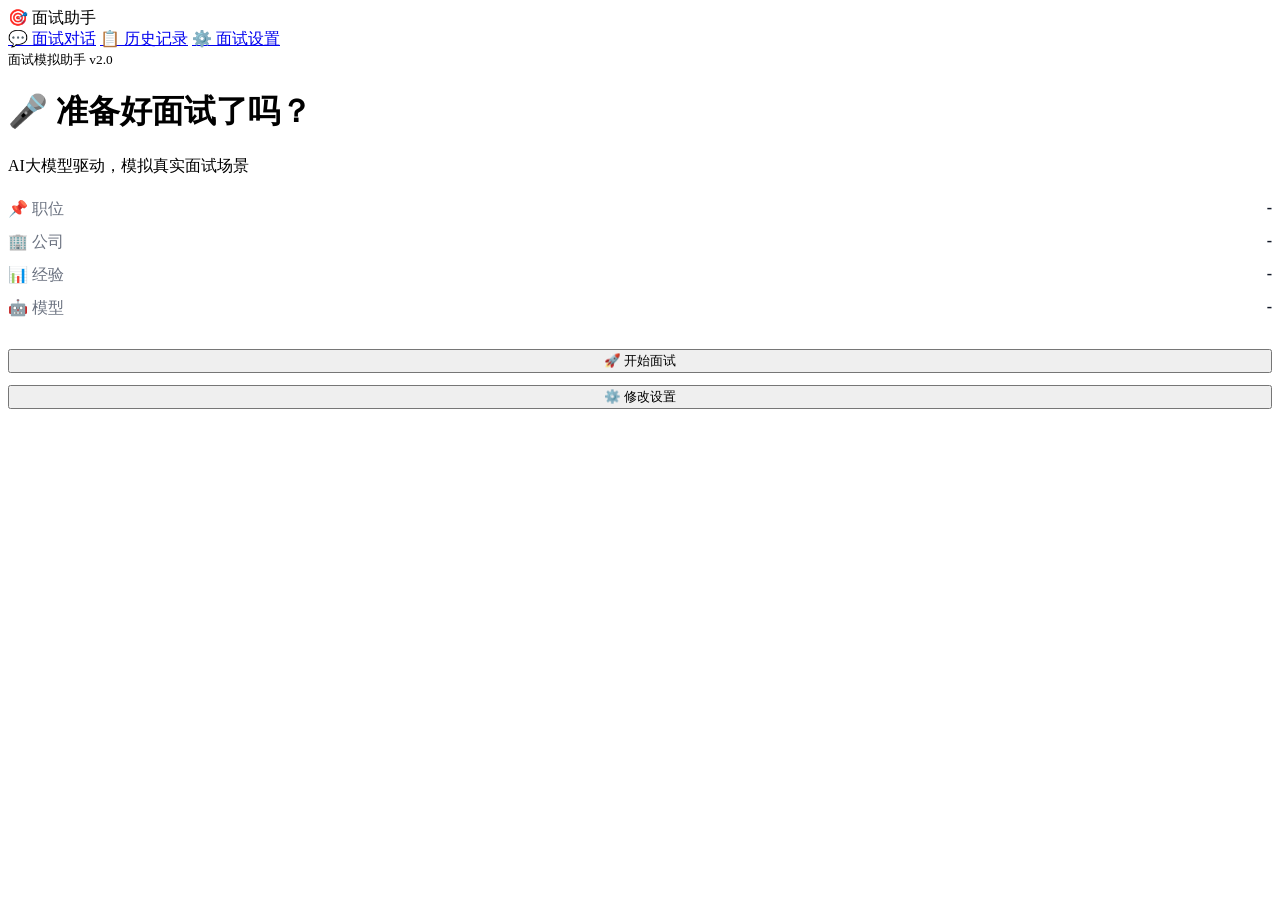
==== src/main/resources/templates/index.html @ 2b6f0847 "Initial commit: Java Spring AI version of interview assistant" ====
<!DOCTYPE html>
<html lang="zh-CN">
<head>
    <meta charset="UTF-8">
    <meta name="viewport" content="width=device-width, initial-scale=1.0">
    <title>🤖 面试模拟助手</title>
    <link rel="stylesheet" href="/static/style.css">
</head>
<body>
    <div class="container">
        <aside class="sidebar">
            <div class="logo">🎯 面试助手</div>
            <nav>
                <a href="/" class="nav-item active" id="nav-chat"><span class="icon">💬</span> 面试对话</a>
                <a href="/history" class="nav-item" id="nav-history"><span class="icon">📋</span> 历史记录</a>
                <a href="/settings" class="nav-item" id="nav-settings"><span class="icon">⚙️</span> 面试设置</a>
            </nav>
            <div class="sidebar-footer"><small>面试模拟助手 v2.0</small></div>
        </aside>

        <main class="main-content">
            <div id="start-section" class="start-section">
                <div class="hero">
                    <h1>🎤 准备好面试了吗？</h1>
                    <p>AI大模型驱动，模拟真实面试场景</p>
                    <div class="settings-preview" id="settings-preview">
                        <div class="preview-row">
                            <span>📌 职位</span>
                            <strong id="preview-position">-</strong>
                        </div>
                        <div class="preview-row">
                            <span>🏢 公司</span>
                            <strong id="preview-company">-</strong>
                        </div>
                        <div class="preview-row">
                            <span>📊 经验</span>
                            <strong id="preview-experience">-</strong>
                        </div>
                        <div class="preview-row">
                            <span>🤖 模型</span>
                            <strong id="preview-model">-</strong>
                        </div>
                    </div>
                    <div class="start-buttons">
                        <button class="btn-primary btn-large" onclick="startInterview()">🚀 开始面试</button>
                        <button class="btn-secondary" onclick="location.href='/settings'">⚙️ 修改设置</button>
                    </div>
                    <div id="config-warning" class="config-warning" style="display:none;">⚠️ 请先配置大模型API才能开始面试</div>
                </div>
            </div>

            <div id="chat-section" class="chat-section" style="display:none;">
                <div class="chat-header">
                    <div class="interview-info">
                        <h2 id="interview-title">💬 面试进行中</h2>
                        <span class="status-badge" id="status-badge">🟢 进行中</span>
                    </div>
                    <div class="chat-actions">
                        <button class="btn-small btn-danger-small" id="stop-btn" onclick="stopInterview()">⏹️ 停止面试</button>
                        <button class="btn-small" onclick="showHistoryList()">📋 历史</button>
                        <button class="btn-small" onclick="resetInterview()">🔄 新面试</button>
                    </div>
                </div>
                <div class="messages-container" id="messages-container"></div>
                <div class="input-area" id="input-area">
                    <div class="input-wrapper">
                        <textarea id="answer-input" placeholder="请输入你的回答..." rows="3" onkeydown="handleKeyDown(event)"></textarea>
                        <div class="input-actions">
                            <button class="btn-voice" id="voice-btn" onclick="toggleVoiceInput()" title="语音输入">🎤</button>
                            <button class="btn-send" onclick="sendAnswer()" id="send-btn">发送 ➤</button>
                        </div>
                    </div>
                    <div class="input-hint"><span>按 Enter 发送，Shift+Enter 换行</span></div>
                </div>
                <div class="end-area" id="end-area" style="display:none;">
                    <div class="end-message">
                        <h3 id="end-title">🎉 面试结束</h3>
                        <p id="end-desc">感谢你的参与！</p>
                        <div id="final-score" class="final-score"></div>
                        <button class="btn-primary" onclick="resetInterview()">🔄 开始新面试</button>
                    </div>
                </div>
            </div>
        </main>
    </div>

    <script>
        var currentConvoId = null;
        var isInterviewActive = false;
        var voiceTestActive = false;
        var voiceTestStream = null;
        var voiceTestRecorder = null;

        document.addEventListener('DOMContentLoaded', function() {
            loadSettingsPreview();
            checkResumeInterview();
        });

        async function loadSettingsPreview() {
            try {
                var res = await fetch('/api/settings');
                var settings = await res.json();
                document.getElementById('preview-position').textContent = settings.position || '未设置';
                document.getElementById('preview-company').textContent = settings.company || '未设置';
                document.getElementById('preview-experience').textContent = settings.experience || '未设置';
                var modelType = (settings.model_config && settings.model_config.type || '未配置').toUpperCase();
                var modelName = settings.model_config && settings.model_config.model || '';
                document.getElementById('preview-model').textContent = modelType + (modelName ? ' (' + modelName + ')' : '');
                if (!settings.model_config || !settings.model_config.api_key) {
                    document.getElementById('config-warning').style.display = 'block';
                    document.querySelector('.start-buttons .btn-primary').disabled = true;
                } else {
                    document.getElementById('config-warning').style.display = 'none';
                    document.querySelector('.start-buttons .btn-primary').disabled = false;
                }
            } catch (e) {
                console.error('加载设置失败', e);
            }
        }

        async function checkResumeInterview() {
            try {
                var res = await fetch('/api/conversations');
                var convos = await res.json();
                for (var i = 0; i < convos.length; i++) {
                    if (convos[i].status === 'in_progress') {
                        currentConvoId = convos[i].id;
                        isInterviewActive = true;
                        document.getElementById('start-section').style.display = 'none';
                        document.getElementById('chat-section').style.display = 'flex';
                        document.getElementById('input-area').style.display = 'block';
                        document.getElementById('end-area').style.display = 'none';
                        renderMessages(convos[i].messages);
                        scrollToBottom();
                        document.getElementById('answer-input').focus();
                        break;
                    }
                }
            } catch (e) {
                console.error('检查恢复面试失败', e);
            }
        }

        async function startInterview() {
            currentConvoId = null;
            isInterviewActive = true;
            document.getElementById('start-section').style.display = 'none';
            document.getElementById('chat-section').style.display = 'flex';
            document.getElementById('input-area').style.display = 'block';
            document.getElementById('end-area').style.display = 'none';
            var container = document.getElementById('messages-container');
            container.innerHTML = '<div class="message message-interviewer"><div class="message-avatar">🤖</div><div class="message-content"><div class="message-bubble">正在启动面试，请稍候...</div></div></div>';
            try {
                var res = await fetch('/api/conversation/start', {method: 'POST', headers: {'Content-Type': 'application/json'}, body: JSON.stringify({})});
                var data = await res.json();
                if (data.error) {
                    if (data.need_config) {
                        alert(data.error);
                        location.href = '/settings';
                    } else {
                        alert('启动失败: ' + data.error);
                        resetInterview();
                    }
                    return;
                }
                currentConvoId = data.convo_id;
                renderMessages(data.convo.messages);
                scrollToBottom();
                document.getElementById('answer-input').focus();
            } catch (e) {
                alert('启动面试失败: ' + e.message);
                resetInterview();
            }
        }

        async function sendAnswer() {
            var input = document.getElementById('answer-input');
            var answer = input.value.trim();
            var sendBtn = document.getElementById('send-btn');
            if (!answer) {
                alert('请输入回答');
                return;
            }
            if (!isInterviewActive) return;
            sendBtn.disabled = true;
            sendBtn.textContent = '⏳...';
            input.disabled = true;
            try {
                var res = await fetch('/api/conversation/' + currentConvoId + '/answer', {method: 'POST', headers: {'Content-Type': 'application/json'}, body: JSON.stringify({answer: answer})});
                var data = await res.json();
                renderMessages(data.messages);
                input.value = '';
                if (data.is_finished) {
                    isInterviewActive = false;
                    document.getElementById('input-area').style.display = 'none';
                    document.getElementById('end-area').style.display = 'flex';
                    document.getElementById('status-badge').textContent = '🔴 已结束';
                    document.getElementById('status-badge').className = 'status-badge status-ended';
                    document.getElementById('stop-btn').style.display = 'none';
                    var userMsgs = data.messages.filter(function(m) { return m.role === 'user'; });
                    if (userMsgs.length > 0) {
                        var total = 0;
                        for (var i = 0; i < userMsgs.length; i++) { total += (userMsgs[i].score || 0); }
                        var avg = (total / userMsgs.length).toFixed(1);
                        document.getElementById('final-score').innerHTML = '📊 本次面试平均分: <strong>' + avg + '</strong>/10';
                    }
                }
                scrollToBottom();
            } catch (e) {
                alert('发送失败: ' + e.message);
            } finally {
                sendBtn.disabled = false;
                sendBtn.textContent = '发送 ➤';
                input.disabled = false;
                input.focus();
            }
        }

        function renderMessages(messages) {
            var container = document.getElementById('messages-container');
            container.innerHTML = '';
            for (var i = 0; i < messages.length; i++) {
                var msg = messages[i];
                var div = document.createElement('div');
                div.className = 'message ' + (msg.role === 'interviewer' ? 'message-interviewer' : 'message-user');
                if (msg.role === 'interviewer') {
                    div.innerHTML = '<div class="message-avatar">🤖</div><div class="message-content"><div class="message-bubble">' + escapeHtml(msg.content) + '</div><div class="message-time">' + msg.timestamp + '</div></div>';
                } else {
                    var scoreHtml = '';
                    if (msg.score !== undefined) {
                        var cls = msg.score >= 7 ? 'score-high' : (msg.score >= 4 ? 'score-mid' : 'score-low');
                        scoreHtml = '<details class="eval-details ' + cls + '"><summary>得分: ' + msg.score + '/10<span class="eval-expand">查看详情 ▼</span></summary><div class="eval-content"><p><strong>💡 点评:</strong> ' + escapeHtml(msg.feedback || '') + '</p><p><strong>✨ 参考回答:</strong> ' + escapeHtml(msg.model_answer || '') + '</p></div></details>';
                    }
                    div.innerHTML = '<div class="message-content">' + scoreHtml + '<div class="message-bubble user-bubble">' + escapeHtml(msg.content) + '</div><div class="message-time">' + msg.timestamp + '</div></div><div class="message-avatar user-avatar">👤</div>';
                }
                container.appendChild(div);
            }
        }

        async function stopInterview() {
            if (!currentConvoId) return;
            if (!confirm('确定要停止面试吗？')) return;
            try {
                var res = await fetch('/api/conversation/' + currentConvoId);
                var convo = await res.json();
                convo.messages.push({role: 'interviewer', content: '面试已由你主动结束。感谢参与！', timestamp: new Date().toLocaleString('zh-CN')});
                convo.status = 'stopped';
                await fetch('/api/conversation/' + currentConvoId + '/stop', {method: 'POST', headers: {'Content-Type': 'application/json'}, body: JSON.stringify({messages: convo.messages, status: 'stopped'})});
                isInterviewActive = false;
                document.getElementById('input-area').style.display = 'none';
                document.getElementById('end-area').style.display = 'flex';
                document.getElementById('status-badge').textContent = '⏹️ 已停止';
                document.getElementById('status-badge').className = 'status-badge status-ended';
                document.getElementById('stop-btn').style.display = 'none';
                document.getElementById('end-title').textContent = '⏹️ 面试已停止';
                document.getElementById('end-desc').textContent = '你可以查看回答评估，继续改进';
                var userMsgs = convo.messages.filter(function(m) { return m.role === 'user'; });
                if (userMsgs.length > 0) {
                    var total = 0;
                    for (var i = 0; i < userMsgs.length; i++) { total += (userMsgs[i].score || 0); }
                    var avg = (total / userMsgs.length).toFixed(1);
                    document.getElementById('final-score').innerHTML = '📊 共 ' + userMsgs.length + ' 道题 | 平均分: <strong>' + avg + '</strong>/10';
                } else {
                    document.getElementById('final-score').innerHTML = '📊 你还未回答任何问题';
                }
                renderMessages(convo.messages);
            } catch (e) {
                alert('停止面试失败: ' + e.message);
            }
        }

        async function resetInterview() {
            if (isInterviewActive && currentConvoId) {
                if (!confirm('确定要结束当前面试并开始新面试吗？当前面试记录将保存。')) return;
                try {
                    var res = await fetch('/api/conversation/' + currentConvoId);
                    var convo = await res.json();
                    convo.messages.push({role: 'interviewer', content: '面试已由你主动结束。感谢参与！', timestamp: new Date().toLocaleString('zh-CN')});
                    convo.status = 'stopped';
                    await fetch('/api/conversation/' + currentConvoId + '/stop', {method: 'POST', headers: {'Content-Type': 'application/json'}, body: JSON.stringify({messages: convo.messages, status: 'stopped'})});
                } catch (e) {
                    console.error('保存面试记录失败', e);
                }
            }
            currentConvoId = null;
            isInterviewActive = false;
            document.getElementById('chat-section').style.display = 'none';
            document.getElementById('start-section').style.display = 'flex';
            document.getElementById('status-badge').textContent = '🟢 进行中';
            document.getElementById('status-badge').className = 'status-badge';
            document.getElementById('stop-btn').style.display = '';
            loadSettingsPreview();
        }

        function showHistoryList() { location.href = '/history'; }

        function handleKeyDown(event) {
            if (event.key === 'Enter' && !event.shiftKey) {
                event.preventDefault();
                sendAnswer();
            }
        }

        function scrollToBottom() {
            var container = document.getElementById('messages-container');
            container.scrollTop = container.scrollHeight;
        }

        function escapeHtml(text) {
            var div = document.createElement('div');
            div.textContent = text;
            return div.innerHTML;
        }

        // ========== 语音输入 ==========
        function toggleVoiceInput() {
            if (voiceTestActive) {
                stopVoiceRecording();
            } else {
                startVoiceRecording();
            }
        }

        function startVoiceRecording() {
            var btn = document.getElementById('voice-btn');
            try {
                navigator.mediaDevices.getUserMedia({audio: true}).then(function(stream) {
                    voiceTestStream = stream;
                    var mediaRecorder = new MediaRecorder(stream, {mimeType: 'audio/webm;codecs=opus'});
                    voiceTestRecorder = mediaRecorder;
                    var chunks = [];
                    mediaRecorder.ondataavailable = function(e) {
                        if (e.data.size > 0) chunks.push(e.data);
                    };
                    mediaRecorder.onstop = function() {
                        processVoiceRecording(chunks);
                    };
                    mediaRecorder.start();
                    voiceTestActive = true;
                    btn.textContent = '🔴';
                    btn.classList.add('voice-active');
                }).catch(function(e) {
                    alert('无法访问麦克风: ' + e.message);
                });
            } catch (e) {
                alert('麦克风访问失败: ' + e.message);
            }
        }

        function stopVoiceRecording() {
            var btn = document.getElementById('voice-btn');
            if (voiceTestRecorder && voiceTestRecorder.state === 'recording') {
                voiceTestRecorder.stop();
            }
            if (voiceTestStream) {
                voiceTestStream.getTracks().forEach(function(track) { track.stop(); });
            }
            voiceTestActive = false;
            btn.textContent = '🎤';
            btn.classList.remove('voice-active');
        }

        async function processVoiceRecording(chunks) {
            var btn = document.getElementById('voice-btn');
            btn.textContent = '⏳';
            btn.disabled = true;
            var webmBlob = new Blob(chunks, {type: 'audio/webm'});
            var audioContext = new (window.AudioContext || window.webkitAudioContext)();
            webmBlob.arrayBuffer().then(function(arrayBuffer) {
                return audioContext.decodeAudioData(arrayBuffer);
            }).then(function(audioBuffer) {
                var offlineCtx = new OfflineAudioContext(1, audioBuffer.duration * 16000, 16000);
                var source = offlineCtx.createBufferSource();
                source.buffer = audioBuffer;
                source.connect(offlineCtx.destination);
                source.start();
                return offlineCtx.startRendering();
            }).then(function(renderedBuffer) {
                var pcmData = renderedBuffer.getChannelData(0);
                var int16Array = new Int16Array(pcmData.length);
                for (var i = 0; i < pcmData.length; i++) {
                    var s = Math.max(-1, Math.min(1, pcmData[i]));
                    int16Array[i] = s < 0 ? s * 0x8000 : s * 0x7FFF;
                }
                var wavBlob = createWavBlob(int16Array, 16000);
                audioContext.close();
                return wavBlob;
            }).then(function(wavBlob) {
                var formData = new FormData();
                formData.append('audio', wavBlob, 'audio.wav');
                return fetch('/api/voice/recognize', {method: 'POST', body: formData});
            }).then(function(res) {
                return res.json();
            }).then(function(data) {
                console.log('语音识别返回:', data);
                var input = document.getElementById('answer-input');
                input.disabled = false;
                if (data.error) {
                    alert('识别失败: ' + data.error);
                } else if (!data.text || data.text.trim() === '') {
                    alert('识别结果为空，请再说一次');
                } else {
                    input.value = data.text;
                    input.focus();
                }
            }).catch(function(e) {
                console.error('处理失败:', e);
                alert('处理失败: ' + e.message);
            }).finally(function() {
                btn.textContent = '🎤';
                btn.disabled = false;
            });
        }

        function createWavBlob(pcmData, sampleRate) {
            var buffer = new ArrayBuffer(44 + pcmData.length * 2);
            var view = new DataView(buffer);
            view.setUint32(0, 0x52494646, false);
            view.setUint32(4, 36 + pcmData.length * 2, true);
            view.setUint32(8, 0x57415645, false);
            view.setUint32(12, 0x666D7420, false);
            view.setUint32(16, 16, true);
            view.setUint16(20, 1, true);
            view.setUint16(22, 1, true);
            view.setUint32(24, sampleRate, true);
            view.setUint32(28, sampleRate * 2, true);
            view.setUint16(32, 2, true);
            view.setUint16(34, 16, true);
            view.setUint32(36, 0x64617461, false);
            view.setUint32(40, pcmData.length * 2, true);
            var offset = 44;
            for (var i = 0; i < pcmData.length; i++) {
                view.setInt16(offset, pcmData[i], true);
                offset += 2;
            }
            return new Blob([buffer], {type: 'audio/wav'});
        }
    </script>

    <style>
        .config-warning { background: #fef3c7; color: #92400e; padding: 12px 20px; border-radius: 8px; margin-top: 20px; font-size: 14px; }
        .preview-row { display: flex; justify-content: space-between; padding: 6px 0; }
        .preview-row span { color: #6b7280; }
        .preview-row strong { color: #111827; }
        .start-buttons { display: flex; flex-direction: column; gap: 12px; margin-top: 24px; }
        .final-score { font-size: 18px; padding: 16px; background: #f3f4f6; border-radius: 8px; margin-bottom: 24px; }
        .btn-danger-small { background: #fee2e2; color: #991b1b; }
        .btn-danger-small:hover { background: #fecaca; }
        .eval-details { margin-bottom: 8px; border-radius: 8px; overflow: hidden; }
        .eval-details summary { cursor: pointer; font-size: 14px; padding: 8px 12px; display: flex; justify-content: space-between; align-items: center; }
        .eval-details summary::-webkit-details-marker { display: none; }
        .eval-expand { font-size: 13px; opacity: 0.8; margin-left: 8px; }
        .eval-details.score-high { background: #d1fae5; color: #065f46; }
        .eval-details.score-mid { background: #fef3c7; color: #92400e; }
        .eval-details.score-low { background: #fee2e2; color: #991b1b; }
        .eval-content { padding: 12px; background: white; border-top: 1px solid rgba(0,0,0,0.05); font-size: 13px; }
        .eval-content p { margin-bottom: 8px; line-height: 1.6; }
        .eval-content p:last-child { margin-bottom: 0; }
        .message-user { flex-direction: row-reverse; }
        .message-user .message-avatar { margin-left: 0; margin-right: 12px; }
        .input-actions { display: flex; gap: 8px; align-items: flex-end; }
        .btn-voice { width: 44px; height: 44px; border: none; border-radius: 10px; background: #f3f4f6; cursor: pointer; font-size: 18px; transition: all 0.2s; }
        .btn-voice:hover { background: #e5e7eb; }
        .btn-voice.voice-active { background: #fee2e2; }
    </style>
</body>
</html>
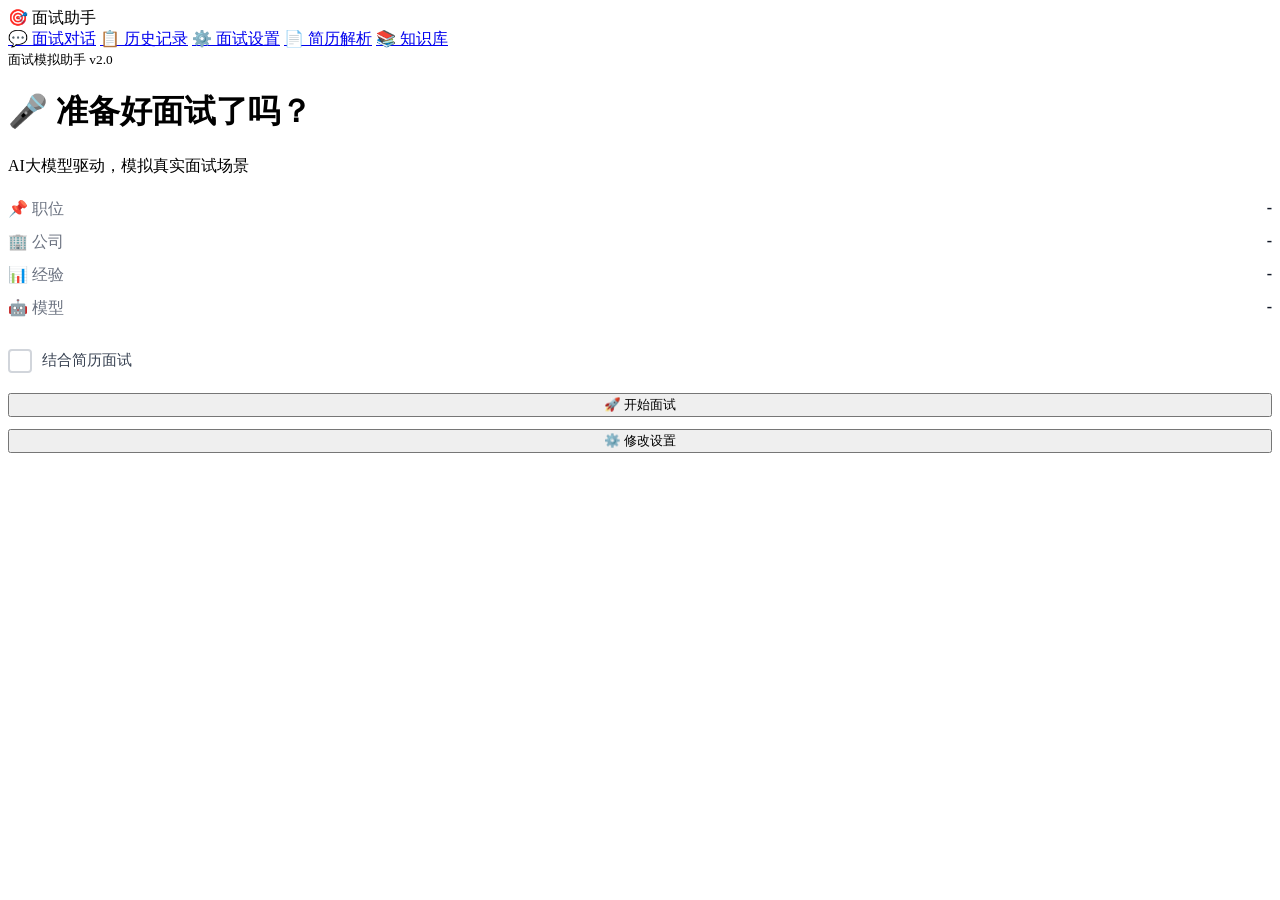
==== commit 0dd9dcf9: "fix: 修复三个严重问题" ====
--- a/src/main/resources/templates/index.html
+++ b/src/main/resources/templates/index.html
@@ -4,7 +4,7 @@
     <meta charset="UTF-8">
     <meta name="viewport" content="width=device-width, initial-scale=1.0">
     <title>🤖 面试模拟助手</title>
-    <link rel="stylesheet" href="/static/style.css">
+    <link rel="stylesheet" href="/css/style.css">
 </head>
 <body>
     <div class="container">
@@ -14,6 +14,8 @@
                 <a href="/" class="nav-item active" id="nav-chat"><span class="icon">💬</span> 面试对话</a>
                 <a href="/history" class="nav-item" id="nav-history"><span class="icon">📋</span> 历史记录</a>
                 <a href="/settings" class="nav-item" id="nav-settings"><span class="icon">⚙️</span> 面试设置</a>
+                <a href="/resume" class="nav-item" id="nav-resume"><span class="icon">📄</span> 简历解析</a>
+                <a href="/knowledge" class="nav-item" id="nav-kb"><span class="icon">📚</span> 知识库</a>
             </nav>
             <div class="sidebar-footer"><small>面试模拟助手 v2.0</small></div>
         </aside>
@@ -42,6 +44,19 @@
                         </div>
                     </div>
                     <div class="start-buttons">
+                        <div class="resume-option">
+                            <label class="resume-checkbox-label">
+                                <input type="checkbox" id="use-resume-checkbox">
+                                <span class="resume-checkbox-custom"></span>
+                                结合简历面试
+                            </label>
+                            <div class="resume-selector" id="resume-selector" style="display:none;">
+                                <select id="resume-select" class="resume-select">
+                                    <option value="">选择简历...</option>
+                                </select>
+                                <button class="btn-link" onclick="goToAddResume()">+ 添加简历</button>
+                            </div>
+                        </div>
                         <button class="btn-primary btn-large" onclick="startInterview()">🚀 开始面试</button>
                         <button class="btn-secondary" onclick="location.href='/settings'">⚙️ 修改设置</button>
                     </div>
@@ -81,6 +96,149 @@
                     </div>
                 </div>
             </div>
+
+            <!-- ========== 知识库 Tab ========== -->
+        <!-- ========== 知识库 Tab ========== -->
+        <div class="kb-section" id="kb-section" style="display:none;">
+            <div class="kb-header">
+                <div class="kb-title">📚 面试知识库</div>
+                <div class="kb-stats" id="kb-stats"></div>
+            </div>
+            <div class="kb-layout">
+                <div class="kb-left">
+                    <div class="kb-card">
+                        <div class="kb-card-title">➕ 添加参考答案</div>
+                        <textarea id="kb-question" class="kb-input" placeholder="面试问题，如：HashMap 和 Hashtable 的区别？"></textarea>
+                        <textarea id="kb-answer" class="kb-input kb-answer-input" placeholder="标准答案（支持多行）"></textarea>
+                        <input type="text" id="kb-tags" class="kb-input" placeholder="标签，多个用逗号分隔，如：Java,集合框架">
+                        <button class="kb-add-btn" onclick="kbAddAnswer()">存入知识库</button>
+                        <div class="kb-msg" id="kb-add-msg"></div>
+                    </div>
+                    <div class="kb-card">
+                        <div class="kb-card-title">🔍 检索测试</div>
+                        <input type="text" id="kb-search-query" class="kb-input" placeholder="输入问题测试检索效果">
+                        <button class="kb-search-btn" onclick="kbSearch()">搜索</button>
+                        <div class="kb-search-result" id="kb-search-result"></div>
+                    </div>
+                    <div class="kb-card">
+                        <div class="kb-card-title">📥 批量导入（JSON 数组）</div>
+                        <textarea id="kb-batch-input" class="kb-input kb-batch-input" placeholder="JSON数组格式：[&#10;  {\question\:\...\,nswer\:\...\,	ags\:[\Java\]},&#10;  ...&#10;]"></textarea>
+                        <button class="kb-add-btn" onclick="kbBatchImport()">批量导入</button>
+                        <div class="kb-msg" id="kb-batch-msg"></div>
+                    </div>
+                    <div class="kb-card">
+                        <div class="kb-card-title">📄 文档导入（自动拆分 Q&A）</div>
+                        <input type="file" id="kb-doc-file" class="kb-input" accept=".pdf,.docx" style="padding: 6px 0;">
+                        <div class="kb-doc-info" id="kb-doc-info" style="font-size:12px;color:#6b7280;margin-top:4px;"></div>
+
+                        <!-- 进度条区域 -->
+                        <div class="kb-doc-progress" id="kb-doc-progress" style="display:none;">
+                            <div class="kb-doc-progress-bar"><div class="kb-doc-progress-fill" id="kb-doc-progress-fill"></div></div>
+                            <div class="kb-doc-progress-text" id="kb-doc-progress-text">准备中...</div>
+                        </div>
+
+                        <!-- 问答预览区域 -->
+                        <div class="kb-import-preview" id="kb-import-preview" style="display:none;">
+                            <div class="kb-import-preview-header" onclick="toggleKbPreview()">
+                                <span>📋 提取到的问答对 <span id="kb-preview-count"></span></span>
+                                <span class="kb-preview-toggle" id="kb-preview-toggle">▼</span>
+                            </div>
+                            <div class="kb-import-preview-body" id="kb-import-preview-body"></div>
+                        </div>
+
+                        <button class="kb-add-btn" id="kb-doc-import-btn" onclick="kbDocImport()">📥 导入并解析</button>
+                        <div class="kb-msg" id="kb-doc-msg"></div>
+                        <div class="kb-import-result" id="kb-import-result"></div>
+                    </div>
+
+                    <div class="kb-danger">
+                        <button class="kb-clear-btn" onclick="kbClearAll()">🗑️ 清空知识库</button>
+                    </div>
+                </div>
+                <div class="kb-right">
+                    <div class="kb-list" id="kb-list">
+                        <div class="kb-empty">暂无参考答案，请从左侧添加</div>
+                    </div>
+                </div>
+            </div>
+        </div>
+
+
+        <!-- ========== 简历解析 Tab ========== -->
+            <div id="resume-section" class="resume-section" style="display:none;">
+                <div class="resume-layout">
+                    <!-- 左侧：上传 -->
+                    <div class="resume-upload-card">
+                        <div class="resume-card-title">📂 上传简历</div>
+                        <div class="resume-upload-area" id="resume-upload-area">
+                            <input type="file" id="resume-file-input" accept=".pdf,.docx,.txt">
+                            <div class="resume-upload-icon">📎</div>
+                            <div class="resume-upload-text">拖拽或<strong>点击选择</strong>文件</div>
+                            <div class="resume-upload-hint">支持 PDF / DOCX / TXT，单个文件 ≤ 10MB</div>
+                        </div>
+                        <div class="resume-file-info" id="resume-file-info" style="display:none;">
+                            <span id="resume-file-name"></span>
+                            <span class="resume-file-size" id="resume-file-size"></span>
+                            <span class="resume-clear-btn" onclick="resumeClearFile()">✕</span>
+                        </div>
+                        <button class="resume-parse-btn" id="resume-parse-btn" onclick="resumeParse()" disabled>解析简历</button>
+                        <div class="resume-api-note" id="resume-api-note" style="display:none;">⚠️ 请先在设置中配置大模型 API Key</div>
+                    </div>
+
+                    <!-- 右侧：分析结果 -->
+                    <div class="resume-result-card">
+                        <div class="resume-placeholder" id="resume-placeholder">
+                            <div style="text-align:center;padding:60px 20px;color:#9ca3af;">
+                                <div style="font-size:56px;margin-bottom:16px;opacity:0.5;">📋</div>
+                                <p>上传简历后，解析结果将显示在这里</p>
+                            </div>
+                        </div>
+                        <div class="resume-result" id="resume-result" style="display:none;">
+                            <div class="resume-result-header">
+                                <div class="resume-result-title">✅ 解析结果</div>
+                                <button class="resume-json-btn" id="resume-toggle-json-btn" onclick="resumeToggleJson()">查看 JSON</button>
+                            </div>
+                            <div class="resume-section-label">基本信息</div>
+                            <div class="resume-info-grid">
+                                <div class="resume-info-item">
+                                    <div class="resume-info-label">姓名</div>
+                                    <div class="resume-info-value" id="resume-res-name">-</div>
+                                </div>
+                                <div class="resume-info-item">
+                                    <div class="resume-info-label">手机</div>
+                                    <div class="resume-info-value" id="resume-res-phone">-</div>
+                                </div>
+                                <div class="resume-info-item">
+                                    <div class="resume-info-label">邮箱</div>
+                                    <div class="resume-info-value" id="resume-res-email">-</div>
+                                </div>
+                                <div class="resume-info-item">
+                                    <div class="resume-info-label">学历 / 工作年限</div>
+                                    <div class="resume-info-value" id="resume-res-edu">-</div>
+                                </div>
+                            </div>
+                            <div class="resume-section-label">技术栈</div>
+                            <div class="resume-tag-list" id="resume-res-tech"></div>
+                            <div class="resume-section-label">工作经历</div>
+                            <div class="resume-collapsible" id="resume-collapsible-work">
+                                <div class="resume-exp-list" id="resume-res-work"></div>
+                            </div>
+                            <div class="resume-section-label">项目经历</div>
+                            <div class="resume-collapsible" id="resume-collapsible-proj">
+                                <div class="resume-exp-list" id="resume-res-proj"></div>
+                            </div>
+                            <div class="resume-section-label">候选人画像</div>
+                            <div class="resume-summary-box">
+                                <p id="resume-res-summary">-</p>
+                            </div>
+                            <div class="resume-json-box" id="resume-json-box">
+                                <pre id="resume-json-raw"></pre>
+                            </div>
+                        </div>
+                        <div class="resume-error-box" id="resume-error-box" style="display:none;"></div>
+                    </div>
+                </div>
+            </div>
         </main>
     </div>
 
@@ -94,6 +252,7 @@
         document.addEventListener('DOMContentLoaded', function() {
             loadSettingsPreview();
             checkResumeInterview();
+            setupResumeCheckbox();
         });
 
         async function loadSettingsPreview() {
@@ -141,7 +300,7 @@
             }
         }
 
-        async function startInterview() {
+        async function startInterview_withResumeOLD() {
             currentConvoId = null;
             isInterviewActive = true;
             document.getElementById('start-section').style.display = 'none';
@@ -163,7 +322,7 @@
                     }
                     return;
                 }
-                currentConvoId = data.convo_id;
+                currentConvoId = data.convoId;
                 renderMessages(data.convo.messages);
                 scrollToBottom();
                 document.getElementById('answer-input').focus();
@@ -187,10 +346,29 @@
             input.disabled = true;
             try {
                 var res = await fetch('/api/conversation/' + currentConvoId + '/answer', {method: 'POST', headers: {'Content-Type': 'application/json'}, body: JSON.stringify({answer: answer})});
+                if (!res.ok) {
+                    throw new Error('服务器错误: ' + res.status);
+                }
                 var data = await res.json();
+                console.log('[DEBUG] answer response:', JSON.stringify(data, null, 2).substring(0, 1000));
+                console.log('[DEBUG] messages count:', data.messages ? data.messages.length : 0);
+                console.log('[DEBUG] evaluation:', data.evaluation);
+                
+                if (!data.messages || data.messages.length === 0) {
+                    console.error('[DEBUG] 错误: messages为空!');
+                    alert('服务器返回的数据异常，messages为空');
+                    return;
+                }
+                
+                var messages = data.messages || [];
+                var lastMsg = messages[messages.length - 1];
+                console.log('[DEBUG] lastMsg role:', lastMsg && lastMsg.role, 'content preview:', lastMsg && lastMsg.content && lastMsg.content.substring(0, 50));
+                console.log('[DEBUG] lastMsg score:', lastMsg && lastMsg.score, 'feedback:', lastMsg && lastMsg.feedback);
+                
+                input.value = '';
                 renderMessages(data.messages);
-                input.value = '';
-                if (data.is_finished) {
+                
+                if (data.isFinished) {
                     isInterviewActive = false;
                     document.getElementById('input-area').style.display = 'none';
                     document.getElementById('end-area').style.display = 'flex';
@@ -207,6 +385,7 @@
                 }
                 scrollToBottom();
             } catch (e) {
+                console.error('[DEBUG] 发送失败:', e);
                 alert('发送失败: ' + e.message);
             } finally {
                 sendBtn.disabled = false;
@@ -218,13 +397,35 @@
 
         function renderMessages(messages) {
             var container = document.getElementById('messages-container');
+            console.log('[DEBUG renderMessages] 开始渲染, messages:', messages);
+            console.log('[DEBUG renderMessages] messages类型:', typeof messages, '是否为数组:', Array.isArray(messages));
             container.innerHTML = '';
-            for (var i = 0; i < messages.length; i++) {
-                var msg = messages[i];
+            var msgList = messages || [];
+            console.log('[DEBUG renderMessages] msgList长度:', msgList.length);
+            
+            if (msgList.length === 0) {
+                console.error('[DEBUG renderMessages] 警告: msgList为空!');
+                container.innerHTML = '<div style="color: red; padding: 20px;">错误: 没有消息可显示</div>';
+                return;
+            }
+            
+            for (var i = 0; i < msgList.length; i++) {
+                var msg = msgList[i];
+                console.log('[DEBUG renderMessages] 渲染消息', i, ': role=', msg.role, 'content=', msg.content && msg.content.substring(0, 30));
+                
                 var div = document.createElement('div');
                 div.className = 'message ' + (msg.role === 'interviewer' ? 'message-interviewer' : 'message-user');
                 if (msg.role === 'interviewer') {
-                    div.innerHTML = '<div class="message-avatar">🤖</div><div class="message-content"><div class="message-bubble">' + escapeHtml(msg.content) + '</div><div class="message-time">' + msg.timestamp + '</div></div>';
+                    var displayContent = msg.content || '';
+                    while (true) {
+                        var s = displayContent.indexOf("<think>");
+                        if (s === -1) break;
+                        var e = displayContent.indexOf("</think>", s);
+                        if (e === -1) break;
+                        displayContent = displayContent.substring(0, s) + displayContent.substring(e + 10);
+                    }
+		    console.log('[DEBUG renderMessages] 渲染过滤后消息', i, ': role=', msg.role, 'scontent=', displayContent);
+                    div.innerHTML = '<div class="message-avatar">🤖</div><div class="message-content"><div class="message-bubble">' + escapeHtml(displayContent) + '</div><div class="message-time">' + msg.timestamp + '</div></div>';
                 } else {
                     var scoreHtml = '';
                     if (msg.score !== undefined) {
@@ -235,6 +436,7 @@
                 }
                 container.appendChild(div);
             }
+            console.log('[DEBUG renderMessages] 渲染完成, container子元素数量:', container.children.length);
         }
 
         async function stopInterview() {
@@ -435,7 +637,648 @@
             }
             return new Blob([buffer], {type: 'audio/wav'});
         }
-    </script>
+
+        // ========== Resume Option in Start ==========
+        function setupResumeCheckbox() {
+            var checkbox = document.getElementById('use-resume-checkbox');
+            var selector = document.getElementById('resume-selector');
+            if (!checkbox || !selector) return;
+
+            checkbox.addEventListener('change', function() {
+                if (checkbox.checked) {
+                    loadSavedResumes();
+                    selector.style.display = 'flex';
+                } else {
+                    selector.style.display = 'none';
+                }
+            });
+        }
+
+        async function loadSavedResumes() {
+            var select = document.getElementById('resume-select');
+            if (!select) return;
+            select.innerHTML = '<option value="">加载中...</option>';
+            try {
+                var res = await fetch('/api/resume/saved');
+                var data = await res.json();
+                select.innerHTML = '<option value="">选择简历...</option>';
+                if (!data || data.length === 0) {
+                    select.innerHTML = '<option value="">暂无简历</option>';
+                    return;
+                }
+                data.forEach(function(r) {
+                    var opt = document.createElement('option');
+                    opt.value = r.id;
+                    opt.textContent = (r.name || '未命名') + ' - ' + ((r.techStack && r.techStack.length > 0) ? r.techStack.slice(0, 3).join(', ') : '无技术栈');
+                    select.appendChild(opt);
+                });
+            } catch(e) {
+                select.innerHTML = '<option value="">加载失败</option>';
+            }
+        }
+
+        function goToAddResume() {
+            location.href = '/resume';
+        }
+
+        async function startInterview() {
+            var useResume = document.getElementById('use-resume-checkbox') && document.getElementById('use-resume-checkbox').checked;
+            var selectedResumeId = useResume ? (document.getElementById('resume-select') ? document.getElementById('resume-select').value : '') : '';
+
+            if (useResume && !selectedResumeId) {
+                // 勾选了但没有选简历或没有简历
+                var resumeCount = document.querySelectorAll('#resume-select option').length - 1; // 减去默认"选择简历..."
+                if (resumeCount <= 0) {
+                    if (!confirm('简历数据库为空，请先添加简历。是否跳转到简历解析页面？')) return;
+                    location.href = '/resume';
+                    return;
+                } else {
+                    alert('请选择一份简历');
+                    return;
+                }
+            }
+
+            currentConvoId = null;
+            isInterviewActive = true;
+            document.getElementById('start-section').style.display = 'none';
+            document.getElementById('chat-section').style.display = 'flex';
+            document.getElementById('input-area').style.display = 'block';
+            document.getElementById('end-area').style.display = 'none';
+            var container = document.getElementById('messages-container');
+            container.innerHTML = '<div class="message message-interviewer"><div class="message-avatar">🤖</div><div class="message-content"><div class="message-bubble">正在启动面试，请稍候...</div></div></div>';
+            try {
+                var body = {};
+                if (useResume && selectedResumeId) {
+                    var res = await fetch('/api/resume/saved/' + selectedResumeId);
+                    if (res.ok) {
+                        var resume = await res.json();
+                        var profile = {
+                            name: resume.name,
+                            email: resume.email,
+                            phone: resume.phone,
+                            education: resume.education,
+                            workExperience: resume.workExperience,
+                            techStack: resume.techStack,
+                            workHistory: resume.workHistory,
+                            projectHistory: resume.projectHistory,
+                            profileSummary: resume.profileSummary,
+                            rawText: resume.rawText,
+                            resumeUploaded: true
+                        };
+                        body = { candidateProfile: profile };
+                    }
+                }
+                var startRes = await fetch('/api/conversation/start', {method: 'POST', headers: {'Content-Type': 'application/json'}, body: JSON.stringify(body)});
+                var data = await startRes.json();
+                if (data.error) {
+                    if (data.need_config) {
+                        alert(data.error);
+                        location.href = '/settings';
+                    } else {
+                        alert('启动失败: ' + data.error);
+                        resetInterview();
+                    }
+                    return;
+                }
+                currentConvoId = data.convoId;
+                renderMessages(data.convo.messages);
+                scrollToBottom();
+                document.getElementById('answer-input').focus();
+            } catch (e) {
+                alert('启动面试失败: ' + e.message);
+                resetInterview();
+            }
+        }
+
+        // ========== Resume Tab ==========
+        var resumeSelectedFile = null;
+
+        function showResumeTab() {
+            // Hide interview sections
+            document.getElementById('start-section').style.display = 'none';
+            document.getElementById('chat-section').style.display = 'none';
+            document.getElementById('kb-section').style.display = 'none';
+            document.getElementById('resume-section').style.display = 'block';
+            // Update nav active state
+            document.querySelectorAll('.nav-item').forEach(function(el) { el.classList.remove('active'); });
+            document.getElementById('nav-resume').classList.add('active');
+        }
+
+        // Resume file handling
+        var resumeUploadArea = document.getElementById('resume-upload-area');
+        var resumeFileInput = document.getElementById('resume-file-input');
+
+        resumeUploadArea.addEventListener('dragover', function(e) { e.preventDefault(); this.classList.add('dragover'); });
+        resumeUploadArea.addEventListener('dragleave', function(e) { e.preventDefault(); this.classList.remove('dragover'); });
+        resumeUploadArea.addEventListener('drop', function(e) {
+            e.preventDefault(); this.classList.remove('dragover');
+            if (e.dataTransfer.files.length > 0) resumeHandleFile(e.dataTransfer.files[0]);
+        });
+        resumeFileInput.addEventListener('change', function() { if (this.files.length > 0) resumeHandleFile(this.files[0]); });
+
+        function resumeHandleFile(file) {
+            var ext = file.name.toLowerCase();
+            if (!ext.endsWith('.pdf') && !ext.endsWith('.docx') && !ext.endsWith('.txt')) {
+                alert('仅支持 PDF、DOCX、TXT 格式'); return;
+            }
+            if (file.size > 10 * 1024 * 1024) { alert('文件大小不能超过 10MB'); return; }
+            resumeSelectedFile = file;
+            document.getElementById('resume-file-name').textContent = file.name;
+            document.getElementById('resume-file-size').textContent = resumeFormatSize(file.size);
+            document.getElementById('resume-file-info').style.display = 'flex';
+            document.getElementById('resume-parse-btn').disabled = false;
+            document.getElementById('resume-placeholder').style.display = 'none';
+            document.getElementById('resume-result').style.display = 'none';
+            document.getElementById('resume-error-box').style.display = 'none';
+        }
+
+        function resumeClearFile() {
+            resumeSelectedFile = null;
+            resumeFileInput.value = '';
+            document.getElementById('resume-file-info').style.display = 'none';
+            document.getElementById('resume-parse-btn').disabled = true;
+            document.getElementById('resume-placeholder').style.display = 'block';
+            document.getElementById('resume-result').style.display = 'none';
+            document.getElementById('resume-error-box').style.display = 'none';
+            document.getElementById('resume-json-box').classList.remove('show');
+        }
+
+        function resumeFormatSize(bytes) {
+            if (bytes < 1024 * 1024) return (bytes / 1024).toFixed(1) + ' KB';
+            return (bytes / 1024 / 1024).toFixed(1) + ' MB';
+        }
+
+        async function resumeParse() {
+            if (!resumeSelectedFile) return;
+            var btn = document.getElementById('resume-parse-btn');
+            btn.disabled = true;
+            btn.classList.add('loading');
+            btn.textContent = '解析中…';
+            document.getElementById('resume-error-box').style.display = 'none';
+
+            var formData = new FormData();
+            formData.append('file', resumeSelectedFile);
+
+            try {
+                var res = await fetch('/api/resume/upload', { method: 'POST', body: formData });
+                var data = await res.json();
+                if (!res.ok || data.error) throw new Error(data.error || '解析失败');
+                resumeRenderResult(data);
+            } catch (e) {
+                var errBox = document.getElementById('resume-error-box');
+                errBox.textContent = '解析失败: ' + e.message;
+                errBox.style.display = 'block';
+            } finally {
+                btn.disabled = false;
+                btn.classList.remove('loading');
+                btn.textContent = '解析简历';
+            }
+        }
+
+        function resumeRenderResult(data) {
+            console.log('=== index.html 简历解析返回 ===');
+            console.log('projectHistory:', data.projectHistory);
+            console.log('workHistory:', data.workHistory);
+            console.log('techStack:', data.techStack);
+            console.log('llmRawResponse 前300字:', data.llmRawResponse ? data.llmRawResponse.substring(0, 300) : 'null');
+
+            document.getElementById('resume-result').style.display = 'block';
+            document.getElementById('resume-error-box').style.display = 'none';
+
+            document.getElementById('resume-res-name').textContent = data.name || '-';
+            document.getElementById('resume-res-phone').textContent = data.phone || '-';
+            document.getElementById('resume-res-email').textContent = data.email || '-';
+            document.getElementById('resume-res-edu').textContent = (data.education || '-') + (data.workExperience ? ' / ' + data.workExperience : '');
+
+            var techEl = document.getElementById('resume-res-tech');
+            techEl.innerHTML = '';
+            if (data.techStack && data.techStack.length > 0) {
+                data.techStack.forEach(function(t) {
+                    var tag = document.createElement('span'); tag.className = 'resume-tag'; tag.textContent = t; techEl.appendChild(tag);
+                });
+            } else {
+                techEl.innerHTML = '<span class="resume-tag green">未识别到技术栈</span>';
+            }
+
+
+            function renderProjectList(elId, items) {
+                var el = document.getElementById(elId); el.innerHTML = '';
+                if (items && items.length > 0) {
+                    items.forEach(function(proj) {
+                        if (typeof proj === 'object') {
+                            var name = proj.project_name || proj['project_name'] || '';
+                            var role = proj.role || proj['role'] || '';
+                            var tech = proj.tech_stack || proj['tech_stack'] || '';
+                            var desc = proj.description || proj['description'] || '';
+
+                            var card = document.createElement('div');
+                            card.className = 'resume-project-card';
+
+                            var nameDiv = document.createElement('div');
+                            nameDiv.className = 'proj-name';
+                            nameDiv.textContent = name || '未命名项目';
+
+                            var roleDiv = document.createElement('div');
+                            roleDiv.className = 'proj-role';
+                            roleDiv.textContent = role ? '🎯 ' + role : '';
+
+                            var techDiv = document.createElement('div');
+                            techDiv.className = 'proj-tech';
+                            if (tech) {
+                                tech.split(/[,，\/]/).filter(Boolean).forEach(function(t) {
+                                    var tag = document.createElement('span');
+                                    tag.className = 'proj-tech-tag';
+                                    tag.textContent = t.trim();
+                                    techDiv.appendChild(tag);
+                                });
+                            }
+
+                            var descDiv = document.createElement('div');
+                            descDiv.className = 'proj-desc';
+                            descDiv.textContent = desc || '暂无描述';
+
+                            card.appendChild(nameDiv);
+                            if (role) card.appendChild(roleDiv);
+                            if (tech) card.appendChild(techDiv);
+                            card.appendChild(descDiv);
+                            el.appendChild(card);
+                        } else {
+                            // 兼容旧格式字符串
+                            var div = document.createElement('div'); div.className = 'resume-exp-item';
+                            div.innerHTML = '<p>' + resumeEscapeHtml(String(proj)) + '</p>'; el.appendChild(div);
+                        }
+                    });
+                } else {
+                    el.innerHTML = '<div class="resume-exp-item"><p>未识别到项目经历</p></div>';
+                }
+            }
+
+            function renderExpList(elId, items) {
+                console.log('renderExpList called: elId=' + elId + ', items=', items);
+                var el = document.getElementById(elId); el.innerHTML = '';
+                if (items && items.length > 0) {
+                    items.forEach(function(w) {
+                        var text = resumeEscapeHtml(w || '');
+                        var itemDiv = document.createElement('div');
+                        itemDiv.className = 'resume-exp-item';
+
+                        var toggleDiv = document.createElement('div');
+                        toggleDiv.className = 'exp-toggle';
+
+                        var chevron = document.createElement('span');
+                        chevron.className = 'chevron';
+                        chevron.textContent = '▶';
+                        chevron.style.cursor = 'pointer';
+                        chevron.style.transition = 'transform 0.2s';
+                        chevron.style.display = 'inline-block';
+                        chevron.style.marginRight = '8px';
+                        chevron.style.color = '#6b7280';
+                        chevron.style.flexShrink = '0';
+
+                        var contentDiv = document.createElement('div');
+                        contentDiv.className = 'exp-content';
+
+                        var para = document.createElement('p');
+                        para.textContent = w;
+                        para.style.margin = '0';
+                        para.style.fontSize = '13px';
+                        para.style.color = '#374151';
+                        para.style.lineHeight = '1.6';
+                        para.style.wordBreak = 'break-word';
+                        para.style.whiteSpace = 'pre-wrap';
+
+                        contentDiv.appendChild(para);
+                        toggleDiv.appendChild(chevron);
+                        toggleDiv.appendChild(contentDiv);
+                        itemDiv.appendChild(toggleDiv);
+
+                        // 超过120字符默认折叠
+                        if (text.length > 120) {
+                            toggleDiv.classList.add('collapsed');
+                            chevron.style.transform = 'rotate(0deg)';
+                        } else {
+                            chevron.style.transform = 'rotate(90deg)';
+                        }
+
+                        toggleDiv.addEventListener('click', function() {
+                            var isCollapsed = toggleDiv.classList.contains('collapsed');
+                            toggleDiv.classList.toggle('collapsed');
+                            chevron.style.transform = isCollapsed ? 'rotate(90deg)' : 'rotate(0deg)';
+                        });
+
+                        el.appendChild(itemDiv);
+                    });
+                } else {
+                    el.innerHTML = '<div class="resume-exp-item"><p>未识别</p></div>';
+                }
+            }
+            renderExpList('resume-res-work', data.workHistory);
+            renderProjectList('resume-res-proj', data.projectHistory);
+
+            document.getElementById('resume-res-summary').textContent = data.profileSummary || '-';
+            document.getElementById('resume-json-raw').textContent = JSON.stringify(data, null, 2);
+            document.getElementById('resume-json-box').classList.remove('show');
+            document.getElementById('resume-toggle-json-btn').textContent = '查看 JSON';
+        }
+
+        function resumeToggleJson() {
+            var box = document.getElementById('resume-json-box');
+            var btn = document.getElementById('resume-toggle-json-btn');
+            if (box.classList.contains('show')) {
+                box.classList.remove('show');
+                btn.textContent = '查看 JSON';
+            } else {
+                box.classList.add('show');
+                btn.textContent = '收起 JSON';
+            }
+        }
+
+        function resumeEscapeHtml(text) {
+            if (!text) return '';
+            var div = document.createElement('div'); div.textContent = text; return div.innerHTML;
+        }
+    
+        // ========== 知识库 ==========
+        async function showKnowledgeBase() {
+            document.getElementById('start-section').style.display = 'none';
+            document.getElementById('chat-section').style.display = 'none';
+            document.getElementById('resume-section').style.display = 'none';
+            document.getElementById('kb-section').style.display = 'flex';
+            document.querySelectorAll('.nav-item').forEach(el => el.classList.remove('active'));
+            document.getElementById('nav-kb').classList.add('active');
+            await loadKbStats();
+            await loadKbList();
+        }
+
+        async function loadKbStats() {
+            try {
+                var res = await fetch('/api/vector/stats');
+                var data = await res.json();
+                if (data.success) {
+                    document.getElementById('kb-stats').textContent =
+                        '参考知识库: ' + data.referenceCount + ' 条 | 简历: ' + data.resumeCount + ' 条 | 模式: ' + data.mode;
+                }
+            } catch(e) { console.error(e); }
+        }
+
+
+        async function loadKbList() {
+            try {
+                var res = await fetch('/api/vector/reference');
+                var data = await res.json();
+                var list = document.getElementById('kb-list');
+                if (!data.success || !data.items || data.items.length === 0) {
+                    list.innerHTML = '<div class="kb-empty">暂无参考答案，请从左侧添加</div>';
+                    return;
+                }
+                list.innerHTML = '';
+                data.items.forEach(function(item, idx) {
+                    var tags = item.tags && item.tags.length > 0
+                        ? item.tags.map(function(t) { return '<span class="kb-tag">' + escapeHtml(t) + '</span>'; }).join('')
+                        : '';
+                    var div = document.createElement('div');
+                    div.className = 'kb-list-item';
+                    div.innerHTML =
+                        '<div class="kb-item-header">' +
+                        '  <span class="kb-item-num">' + (idx + 1) + '</span>' +
+                        '  <span class="kb-item-q">' + escapeHtml(item.question || '') + '</span>' +
+                        '</div>' +
+                        '<div class="kb-item-a">' + escapeHtml((item.answer || '').substring(0, 150)) + '</div>' +
+                        (tags ? '<div class="kb-item-tags">' + tags + '</div>' : '');
+                    list.appendChild(div);
+                });
+            } catch(e) {
+                console.error('Failed to load kb list', e);
+            }
+        }
+
+                async function kbAddAnswer() {
+            var question = document.getElementById('kb-question').value.trim();
+            var answer = document.getElementById('kb-answer').value.trim();
+            var tagsStr = document.getElementById('kb-tags').value.trim();
+            var msgEl = document.getElementById('kb-add-msg');
+            if (!question || !answer) {
+                msgEl.textContent = '问题和答案不能为空';
+                msgEl.className = 'kb-msg error';
+                return;
+            }
+            var tags = tagsStr ? tagsStr.split(/[,，]/).map(function(t) { return t.trim(); }).filter(Boolean) : [];
+            try {
+                var res = await fetch('/api/vector/reference', {
+                    method: 'POST',
+                    headers: {'Content-Type': 'application/json'},
+                    body: JSON.stringify({question: question, answer: answer, tags: tags})
+                });
+                var data = await res.json();
+                if (data.success) {
+                    msgEl.textContent = '已存入知识库';
+                    msgEl.className = 'kb-msg success';
+                    document.getElementById('kb-question').value = '';
+                    document.getElementById('kb-answer').value = '';
+                    document.getElementById('kb-tags').value = '';
+                    await loadKbStats();
+                } else {
+                    msgEl.textContent = '存入失败: ' + (data.error || '');
+                    msgEl.className = 'kb-msg error';
+                }
+            } catch(e) {
+                msgEl.textContent = '网络错误: ' + e.message;
+                msgEl.className = 'kb-msg error';
+            }
+        }
+
+        async function kbSearch() {
+            var query = document.getElementById('kb-search-query').value.trim();
+            var resultEl = document.getElementById('kb-search-result');
+            if (!query) { resultEl.textContent = '请输入查询内容'; return; }
+            resultEl.textContent = '检索中...';
+            try {
+                var res = await fetch('/api/vector/search?query=' + encodeURIComponent(query) + '&topK=3');
+                var data = await res.json();
+                if (data.success) {
+                    resultEl.textContent = (data.results && data.results.trim()) ? "检索结果: " + data.results : "未找到匹配结果";
+                } else {
+                    resultEl.textContent = '检索失败: ' + (data.error || '');
+                }
+            } catch(e) { resultEl.textContent = '检索失败: ' + e.message; }
+        }
+
+        async function kbBatchImport() {
+            var input = document.getElementById('kb-batch-input').value.trim();
+            var msgEl = document.getElementById('kb-batch-msg');
+            if (!input) { msgEl.textContent = '请输入 JSON 数据'; msgEl.className = 'kb-msg error'; return; }
+            try {
+                var items = JSON.parse(input);
+                if (!Array.isArray(items)) throw new Error('需要 JSON 数组格式');
+                var res = await fetch('/api/vector/reference/batch', {
+                    method: 'POST',
+                    headers: {'Content-Type': 'application/json'},
+                    body: JSON.stringify(items)
+                });
+                var data = await res.json();
+                if (data.success) {
+                    msgEl.textContent = '成功存入 ' + data.stored + ' 条（共 ' + data.total + ' 条）';
+                    msgEl.className = 'kb-msg success';
+                    document.getElementById('kb-batch-input').value = '';
+                    await loadKbStats();
+                } else {
+                    msgEl.textContent = '失败: ' + (data.error || '');
+                    msgEl.className = 'kb-msg error';
+                }
+            } catch(e) {
+                msgEl.textContent = 'JSON 格式错误: ' + e.message;
+                msgEl.className = 'kb-msg error';
+            }
+        }
+
+        async function kbClearAll() {
+            if (!confirm('确定清空所有参考答案？此操作不可恢复。')) return;
+            try {
+                var res = await fetch('/api/vector/reference/clear', {method: 'DELETE'});
+                var data = await res.json();
+                if (data.success) {
+                    await loadKbStats();
+                    alert('知识库已清空');
+                } else {
+                    alert('清空失败: ' + (data.error || ''));
+                }
+            } catch(e) { alert('网络错误: ' + e.message); }
+        }
+
+        function toggleKbPreview() {
+            var body = document.getElementById('kb-import-preview-body');
+            var toggle = document.getElementById('kb-preview-toggle');
+            body.classList.toggle('open');
+            toggle.classList.toggle('open');
+        }
+
+        async function kbDocImport() {
+            var fileInput = document.getElementById('kb-doc-file');
+            var file = fileInput.files[0];
+            var msgEl = document.getElementById('kb-doc-msg');
+            var resultEl = document.getElementById('kb-import-result');
+            var btn = document.getElementById('kb-doc-import-btn');
+            var progressEl = document.getElementById('kb-doc-progress');
+            var progressFill = document.getElementById('kb-doc-progress-fill');
+            var progressText = document.getElementById('kb-doc-progress-text');
+            var previewEl = document.getElementById('kb-import-preview');
+            var previewBody = document.getElementById('kb-import-preview-body');
+            var previewCount = document.getElementById('kb-preview-count');
+
+            if (!file) {
+                msgEl.textContent = '请先选择文件（PDF 或 DOCX）';
+                msgEl.className = 'kb-msg error';
+                return;
+            }
+
+            // 重置预览
+            previewBody.innerHTML = '';
+            previewBody.classList.remove('open');
+            document.getElementById('kb-preview-toggle').classList.remove('open');
+            previewEl.style.display = 'none';
+
+            // 显示进度条
+            progressEl.style.display = 'block';
+            progressFill.style.width = '5%';
+            progressText.textContent = '准备上传...';
+            msgEl.textContent = '';
+            msgEl.className = 'kb-msg';
+            resultEl.textContent = '';
+            btn.disabled = true;
+
+            // 动画进度（启动后逐步递增）
+            var progressPct = 5;
+            var progressTimer = setInterval(function() {
+                if (progressPct < 85) {
+                    progressPct += Math.random() * 4;
+                    progressFill.style.width = Math.min(progressPct, 85) + '%';
+                    if (progressPct < 20) progressText.textContent = '上传文件中...';
+                    else if (progressPct < 45) progressText.textContent = 'AI 分析中（请耐心等待）...';
+                    else if (progressPct < 70) progressText.textContent = 'AI 正在拆分问答对...';
+                    else progressText.textContent = '正在逐条存入知识库...';
+                }
+            }, 2000);
+
+            var formData = new FormData();
+            formData.append('file', file);
+
+            try {
+                var res = await fetch('/api/vector/document/import', { method: 'POST', body: formData });
+                clearInterval(progressTimer);
+
+                var data = await res.json();
+                btn.disabled = false;
+
+                if (data.success) {
+                    // 显示预览框，所有条目标记绿色（已存入）
+                    if (data.qas && data.qas.length > 0) {
+                        renderKbPreview(data.qas, 'stored');
+                        previewCount.textContent = data.qas.length + ' 条';
+                        previewEl.style.display = 'block';
+                        previewBody.classList.add('open');
+                        document.getElementById('kb-preview-toggle').classList.add('open');
+                    } else {
+                        // 无 per-item 详情时，也显示一个摘要预览
+                        previewCount.textContent = (data.stored || 0) + ' 条';
+                        previewBody.innerHTML = '<div style="padding:12px 12px;font-size:13px;color:#065f46;">✓ 共 ' + (data.stored || 0) + ' 条问答对已存入知识库</div>';
+                        previewEl.style.display = 'block';
+                        previewBody.classList.add('open');
+                        document.getElementById('kb-preview-toggle').classList.add('open');
+                    }
+                    progressFill.style.width = '100%';
+                    progressText.textContent = '解析完成 ✓';
+                    msgEl.textContent = '导入成功！';
+                    msgEl.className = 'kb-msg success';
+                    resultEl.textContent =
+                        '文件名: ' + data.filename + '\n' +
+                        '文档字数: ' + data.textLength + '\n' +
+                        'LLM 提取: ' + data.extracted + ' 条\n' +
+                        '实际存入: ' + data.stored + ' 条';
+                    await loadKbStats();
+                    fileInput.value = '';
+                    setTimeout(function() { progressEl.style.display = 'none'; progressFill.style.width = '0%'; }, 3000);
+                } else {
+                    progressFill.style.width = '0%';
+                    progressEl.style.display = 'none';
+                    previewEl.style.display = 'none';
+                    msgEl.textContent = '导入失败: ' + (data.error || '');
+                    msgEl.className = 'kb-msg error';
+                    if (data.rawHint) resultEl.textContent = 'LLM 返回: ' + data.rawHint;
+                }
+            } catch(e) {
+                clearInterval(progressTimer);
+                btn.disabled = false;
+                progressEl.style.display = 'none';
+                progressFill.style.width = '0%';
+                previewEl.style.display = 'none';
+                msgEl.textContent = '网络错误: ' + e.message;
+                msgEl.className = 'kb-msg error';
+            }
+        }
+
+        function renderKbPreview(qas, globalStatus) {
+            var previewBody = document.getElementById('kb-import-preview-body');
+            previewBody.innerHTML = '';
+            qas.forEach(function(item, idx) {
+                var statusClass = 'status-' + (globalStatus || 'stored');
+                var statusLabel = globalStatus === 'stored' ? '✓ 已存入' : (globalStatus === 'error' ? '✗ 存入失败' : '○ 等待中');
+                var div = document.createElement('div');
+                div.className = 'kb-preview-item ' + statusClass;
+                div.id = 'kb-preview-item-' + idx;
+                var q = item.question || item.q || '';
+                var a = (item.answer || item.a || '').substring(0, 100);
+                div.innerHTML =
+                    '<div class="status-dot"></div>' +
+                    '<div style="flex:1;min-width:0;">' +
+                    '<div class="item-q">' + (idx + 1) + '. ' + escapeHtml(q) + '</div>' +
+                    '<div class="item-a">' + escapeHtml(a) + '</div>' +
+                    '<div class="item-status">' + statusLabel + '</div>' +
+                    '</div>';
+                previewBody.appendChild(div);
+            });
+        }
+
+</script>
 
     <style>
         .config-warning { background: #fef3c7; color: #92400e; padding: 12px 20px; border-radius: 8px; margin-top: 20px; font-size: 14px; }
@@ -462,6 +1305,161 @@
         .btn-voice { width: 44px; height: 44px; border: none; border-radius: 10px; background: #f3f4f6; cursor: pointer; font-size: 18px; transition: all 0.2s; }
         .btn-voice:hover { background: #e5e7eb; }
         .btn-voice.voice-active { background: #fee2e2; }
+
+        .resume-option { display: flex; flex-direction: column; gap: 10px; margin-bottom: 8px; }
+        .resume-checkbox-label { display: flex; align-items: center; gap: 10px; cursor: pointer; font-size: 15px; color: #374151; user-select: none; }
+        .resume-checkbox-label input[type=checkbox] { display: none; }
+        .resume-checkbox-custom { width: 20px; height: 20px; border: 2px solid #d1d5db; border-radius: 4px; flex-shrink: 0; transition: all 0.2s; display: flex; align-items: center; justify-content: center; }
+        .resume-checkbox-label input:checked + .resume-checkbox-custom { background: #2563eb; border-color: #2563eb; }
+        .resume-checkbox-label input:checked + .resume-checkbox-custom::after { content: '✓'; color: white; font-size: 13px; font-weight: bold; }
+        .resume-selector { display: flex; align-items: center; gap: 10px; padding-left: 30px; }
+        .resume-select { flex: 1; padding: 8px 12px; border: 1px solid #e5e7eb; border-radius: 8px; font-size: 14px; color: #374151; background: white; cursor: pointer; }
+        .resume-select:focus { outline: none; border-color: #2563eb; }
+        .btn-link { background: none; border: none; color: #2563eb; cursor: pointer; font-size: 13px; padding: 0; text-decoration: underline; }
+        .btn-link:hover { color: #1d4ed8; }
+
+        /* ========== Resume Section Styles ========== */
+        .resume-section { padding: 28px 32px; max-width: 1200px; margin: 0 auto; }
+        .resume-layout { display: grid; grid-template-columns: 360px 1fr; gap: 24px; }
+        .resume-upload-card, .resume-result-card { background: white; border-radius: 12px; padding: 24px; box-shadow: 0 1px 3px rgba(0,0,0,0.08); max-height: calc(100vh - 140px); overflow-y: auto; }
+        .resume-card-title, .resume-result-title { font-size: 16px; font-weight: 600; color: #111827; margin-bottom: 16px; display: flex; align-items: center; gap: 8px; }
+        .resume-upload-area { border: 2px dashed #d1d5db; border-radius: 10px; padding: 32px 16px; text-align: center; cursor: pointer; transition: all 0.2s; position: relative; }
+        .resume-upload-area:hover, .resume-upload-area.dragover { border-color: #2563eb; background: #eff6ff; }
+        .resume-upload-area input[type=file] { position: absolute; inset: 0; opacity: 0; cursor: pointer; }
+        .resume-upload-icon { font-size: 36px; margin-bottom: 10px; }
+        .resume-upload-text { font-size: 14px; color: #6b7280; }
+        .resume-upload-text strong { color: #2563eb; }
+        .resume-upload-hint { font-size: 12px; color: #9ca3af; margin-top: 8px; }
+        .resume-file-info { margin-top: 12px; padding: 10px 14px; background: #f9fafb; border-radius: 8px; display: flex; align-items: center; gap: 10px; font-size: 13px; color: #374151; }
+        .resume-file-size { color: #9ca3af; font-size: 12px; }
+        .resume-clear-btn { color: #9ca3af; cursor: pointer; margin-left: auto; font-size: 16px; }
+        .resume-clear-btn:hover { color: #ef4444; }
+        .resume-parse-btn { width: 100%; margin-top: 16px; padding: 12px; background: #2563eb; color: white; border: none; border-radius: 8px; font-size: 15px; font-weight: 600; cursor: pointer; transition: background 0.2s; }
+        .resume-parse-btn:hover { background: #1d4ed8; }
+        .resume-parse-btn:disabled { background: #93c5fd; cursor: not-allowed; }
+        .resume-parse-btn.loading { position: relative; color: transparent; }
+        .resume-parse-btn.loading::after { content: '解析中…'; position: absolute; inset: 0; display: flex; align-items: center; justify-content: center; color: white; font-size: 15px; }
+        .resume-api-note { margin-top: 14px; padding: 12px; background: #fef3c7; border-radius: 8px; font-size: 13px; color: #92400e; line-height: 1.6; }
+        .resume-result-header { display: flex; align-items: center; justify-content: space-between; margin-bottom: 20px; }
+        .resume-json-btn { font-size: 12px; padding: 4px 10px; background: #f3f4f6; color: #6b7280; border: none; border-radius: 6px; cursor: pointer; }
+        .resume-section-label { font-size: 12px; font-weight: 600; color: #6b7280; text-transform: uppercase; letter-spacing: 0.5px; margin-bottom: 10px; margin-top: 20px; }
+        .resume-section-label:first-of-type { margin-top: 0; }
+        .resume-info-grid { display: grid; grid-template-columns: repeat(2, 1fr); gap: 10px; }
+        .resume-info-item { padding: 12px 14px; background: #f9fafb; border-radius: 10px; border: 1px solid #f3f4f6; transition: border-color 0.2s; }
+        .resume-info-item:hover { border-color: #d1d5db; }
+        .resume-info-label { font-size: 11px; color: #9ca3af; margin-bottom: 5px; text-transform: uppercase; letter-spacing: 0.3px; }
+        .resume-info-value { font-size: 14px; font-weight: 600; color: #111827; }
+        .resume-tag-list { display: flex; flex-wrap: wrap; gap: 6px; max-height: 80px; overflow-y: auto; }
+        .resume-tag-list::-webkit-scrollbar { width: 3px; }
+        .resume-tag-list::-webkit-scrollbar-thumb { background: #d1d5db; border-radius: 2px; }
+        .resume-tag { padding: 4px 10px; background: #dbeafe; color: #1e40af; border-radius: 20px; font-size: 12.5px; font-weight: 500; border: 1px solid #bfdbfe; }
+        .resume-tag.green { background: #d1fae5; color: #065f46; border-color: #a7f3d0; }
+                .resume-exp-list { display: flex; flex-direction: column; gap: 8px; max-height: 320px; overflow-y: auto; padding-right: 4px; }
+        .resume-project-card { background: #f9fafb; border-radius: 10px; border-left: 3px solid #2563eb; padding: 12px 14px; display: flex; flex-direction: column; gap: 6px; transition: all 0.2s; }
+        .resume-project-card:hover { background: #f3f4f6; border-left-color: #1d4ed8; box-shadow: 0 1px 4px rgba(0,0,0,0.06); }
+        .proj-name { font-size: 14px; font-weight: 700; color: #111827; }
+        .proj-role { font-size: 12px; color: #6b7280; }
+        .proj-tech { display: flex; flex-wrap: wrap; gap: 4px; }
+        .proj-tech-tag { padding: 2px 8px; background: #dbeafe; color: #1e40af; border-radius: 12px; font-size: 11px; font-weight: 500; }
+        .proj-desc { font-size: 13px; color: #374151; line-height: 1.6; word-break: break-word; }
+        .resume-exp-list::-webkit-scrollbar { width: 4px; }
+        .resume-exp-list::-webkit-scrollbar-track { background: #f1f1f1; border-radius: 2px; }
+        .resume-exp-list::-webkit-scrollbar-thumb { background: #d1d5db; border-radius: 2px; }
+        .resume-exp-item { padding: 10px 12px; background: #f9fafb; border-radius: 8px; border-left: 3px solid #2563eb; transition: all 0.2s; }
+        .resume-exp-item:hover { background: #f3f4f6; border-left-color: #1d4ed8; }
+        .resume-exp-item p { font-size: 13px; color: #374151; line-height: 1.6; margin: 0; word-break: break-word; }
+        .resume-exp-item { padding: 10px 12px; background: #f9fafb; border-radius: 8px; border-left: 3px solid #2563eb; transition: all 0.2s; }
+        .resume-exp-item:hover { background: #f3f4f6; border-left-color: #1d4ed8; }
+        .resume-exp-item p { font-size: 13px; color: #374151; line-height: 1.6; margin: 0; word-break: break-word; }
+        .exp-toggle { display: flex; align-items: flex-start; gap: 8px; cursor: pointer; }
+        .exp-toggle .chevron { flex-shrink: 0; margin-top: 3px; transition: transform 0.2s; font-size: 12px; color: #9ca3af; }
+        .exp-toggle .exp-content { display: block; }
+        .exp-toggle.collapsed .exp-content { display: none; }
+        .exp-toggle.collapsed .chevron { transform: rotate(0deg) !important; }
+        .exp-toggle:not(.collapsed) .chevron { transform: rotate(90deg); }
+        .resume-summary-box { padding: 14px 16px; background: linear-gradient(135deg, #eff6ff 0%, #dbeafe 100%); border-radius: 10px; border: 1px solid #bfdbfe; max-height: 160px; overflow-y: auto; }
+        .resume-summary-box p { font-size: 13.5px; color: #1e3a8a; line-height: 1.8; margin: 0; }
+        .resume-summary-box::-webkit-scrollbar { width: 3px; }
+        .resume-summary-box::-webkit-scrollbar-thumb { background: #93c5fd; border-radius: 2px; }
+        .resume-json-box { display: none; background: #1f2937; border-radius: 8px; padding: 16px; overflow: auto; max-height: 500px; margin-top: 16px; }
+        .resume-json-box.show { display: block; }
+        .resume-json-box pre { margin: 0; font-family: 'Courier New', monospace; font-size: 13px; color: #e5e7eb; line-height: 1.6; white-space: pre-wrap; word-break: break-all; }
+        .resume-error-box { margin-top: 16px; padding: 14px; background: #fef2f2; border: 1px solid #fecaca; border-radius: 8px; color: #991b1b; font-size: 14px; }
+        @media (max-width: 900px) { .resume-layout { grid-template-columns: 1fr; } }
+
+        /* ========== 知识库 ========== */
+        .kb-section { padding: 28px 32px; max-width: 1200px; margin: 0 auto; display: flex; flex-direction: column; flex: 1; min-height: 0; overflow: hidden; position: relative; z-index: 10; }
+        .kb-header { display: flex; align-items: center; justify-content: space-between; margin-bottom: 24px; }
+        .kb-title { font-size: 20px; font-weight: 700; color: #111827; }
+        .kb-stats { font-size: 13px; color: #6b7280; background: #f3f4f6; padding: 6px 14px; border-radius: 20px; }
+        .kb-list-item { background: #fff; border: 1px solid #e5e7eb; border-radius: 8px; padding: 12px; }
+        .kb-item-header { display: flex; align-items: flex-start; gap: 8px; margin-bottom: 6px; }
+        .kb-item-num { flex-shrink: 0; background: #4f46e5; color: white; border-radius: 50%; width: 20px; height: 20px; display: flex; align-items: center; justify-content: center; font-size: 11px; font-weight: 600; margin-top: 1px; }
+        .kb-item-q { font-weight: 600; color: #111827; font-size: 14px; flex: 1; }
+        .kb-item-a { font-size: 13px; color: #6b7280; line-height: 1.5; padding-left: 28px; margin-bottom: 6px; }
+        .kb-item-tags { display: flex; gap: 6px; flex-wrap: wrap; padding-left: 28px; }
+        .kb-tag { background: #eef2ff; color: #4f46e5; font-size: 11px; padding: 2px 8px; border-radius: 12px; }
+        .kb-layout { display: flex; flex: 1; gap: 24px; align-items: stretch; min-height: 0; overflow: hidden; }
+        .kb-left { flex: 1; display: flex; flex-direction: column; gap: 16px; overflow-y: auto; min-height: 0; }
+        .kb-right { flex: 1; display: flex; flex-direction: column; overflow: hidden; }
+        .kb-right .kb-list { flex: 1; overflow-y: auto; }
+        .kb-card { flex-shrink: 0; }
+        .kb-card { background: white; border-radius: 12px; padding: 20px; box-shadow: 0 1px 3px rgba(0,0,0,0.08); margin-bottom: 16px; }
+        .kb-card-title { font-size: 14px; font-weight: 600; color: #111827; margin-bottom: 12px; }
+        .kb-input { width: 100%; border: 1px solid #e5e7eb; border-radius: 8px; padding: 10px 12px; font-size: 13px; color: #111827; resize: vertical; box-sizing: border-box; font-family: inherit; }
+        .kb-input:focus { outline: none; border-color: #2563eb; }
+        .kb-answer-input { min-height: 100px; }
+        .kb-batch-input { min-height: 120px; font-family: 'Courier New', monospace; font-size: 12px; }
+        .kb-add-btn { width: 100%; margin-top: 10px; padding: 10px; background: #2563eb; color: white; border: none; border-radius: 8px; font-size: 14px; font-weight: 600; cursor: pointer; transition: background 0.2s; }
+        .kb-add-btn:hover { background: #1d4ed8; }
+        .kb-search-btn { width: 100%; margin-top: 10px; padding: 8px; background: #059669; color: white; border: none; border-radius: 8px; font-size: 14px; font-weight: 600; cursor: pointer; transition: background 0.2s; }
+        .kb-search-btn:hover { background: #047857; }
+        .kb-msg { margin-top: 8px; font-size: 13px; color: #374151; }
+        .kb-msg.success { color: #059669; }
+        .kb-msg.error { color: #dc2626; }
+        .kb-search-result { margin-top: 10px; max-height: 200px; overflow-y: auto; font-size: 13px; color: #374151; line-height: 1.7; white-space: pre-wrap; background: #f9fafb; border-radius: 8px; padding: 12px; }
+        .kb-list { display: flex; flex-direction: column; gap: 12px; padding-right: 4px; }
+        .kb-list::-webkit-scrollbar { width: 4px; }
+        .kb-list::-webkit-scrollbar-thumb { background: #d1d5db; border-radius: 2px; }
+        .kb-item { background: #f9fafb; border-radius: 10px; padding: 14px 16px; border-left: 3px solid #2563eb; }
+        .kb-item:hover { background: #f3f4f6; border-left-color: #1d4ed8; }
+        .kb-item-q { font-size: 13.5px; font-weight: 600; color: #111827; margin-bottom: 6px; }
+        .kb-item-a { font-size: 13px; color: #374151; line-height: 1.6; white-space: pre-wrap; }
+        .kb-item-tags { margin-top: 8px; display: flex; flex-wrap: wrap; gap: 4px; }
+        .kb-tag { padding: 2px 8px; background: #dbeafe; color: #1e40af; border-radius: 12px; font-size: 11px; }
+        .kb-empty { text-align: center; padding: 40px 20px; color: #9ca3af; font-size: 14px; }
+        .kb-danger { margin-top: 8px; }
+        .kb-clear-btn { width: 100%; padding: 10px; background: #fef2f2; color: #dc2626; border: 1px solid #fecaca; border-radius: 8px; font-size: 14px; cursor: pointer; transition: all 0.2s; }
+        .kb-clear-btn:hover { background: #fee2e2; }
+        .kb-doc-progress { margin: 10px 0; }
+        .kb-doc-progress-bar { height: 6px; background: #e5e7eb; border-radius: 3px; overflow: hidden; }
+        .kb-doc-progress-fill { height: 100%; background: linear-gradient(90deg, #4f46e5, #7c3aed); border-radius: 3px; width: 0%; transition: width 0.4s ease; animation: kb-progress-stripe 1.5s linear infinite; background-size: 30px 30px; background-image: linear-gradient(45deg, rgba(255,255,255,0.15) 25%, transparent 25%, transparent 50%, rgba(255,255,255,0.15) 50%, rgba(255,255,255,0.15) 75%, transparent 75%, transparent); }
+        .kb-doc-progress-text { font-size: 12px; color: #6b7280; margin-top: 6px; text-align: center; }
+        @keyframes kb-progress-stripe { from { background-position: 0 0; } to { background-position: 30px 0; } }
+        .kb-import-preview { margin: 10px 0; border: 1px solid #e5e7eb; border-radius: 8px; overflow: hidden; }
+        .kb-import-preview-header { display: flex; justify-content: space-between; align-items: center; padding: 10px 12px; background: #f9fafb; cursor: pointer; font-size: 13px; font-weight: 500; color: #374151; }
+        .kb-import-preview-header:hover { background: #f3f4f6; }
+        .kb-preview-toggle { font-size: 11px; color: #9ca3af; transition: transform 0.2s; }
+        .kb-import-preview-body { display: none; max-height: 320px; overflow-y: auto; }
+        .kb-import-preview-body.open { display: block; }
+        .kb-preview-toggle.open { transform: rotate(180deg); }
+        .kb-preview-item { padding: 10px 12px; border-bottom: 1px solid #f3f4f6; font-size: 13px; display: flex; align-items: flex-start; gap: 8px; }
+        .kb-preview-item:last-child { border-bottom: none; }
+        .kb-preview-item .status-dot { flex-shrink: 0; width: 8px; height: 8px; border-radius: 50%; margin-top: 5px; }
+        .kb-preview-item .item-q { font-weight: 600; color: #111827; margin-bottom: 2px; }
+        .kb-preview-item .item-a { font-size: 12px; color: #6b7280; line-height: 1.5; }
+        .kb-preview-item .item-status { font-size: 11px; margin-top: 4px; }
+        .kb-preview-item.status-pending .status-dot { background: #f59e0b; }
+        .kb-preview-item.status-pending .item-status { color: #92400e; }
+        .kb-preview-item.status-stored .status-dot { background: #10b981; }
+        .kb-preview-item.status-stored .item-status { color: #065f46; }
+        .kb-preview-item.status-error .status-dot { background: #ef4444; }
+        .kb-preview-item.status-error .item-status { color: #991b1b; }
+        .kb-preview-item.status-pending { background: #fffbeb; }
+        .kb-preview-item.status-stored { background: #f0fdf4; }
+        .kb-preview-item.status-error { background: #fef2f2; }
+
+
     </style>
 </body>
 </html>
